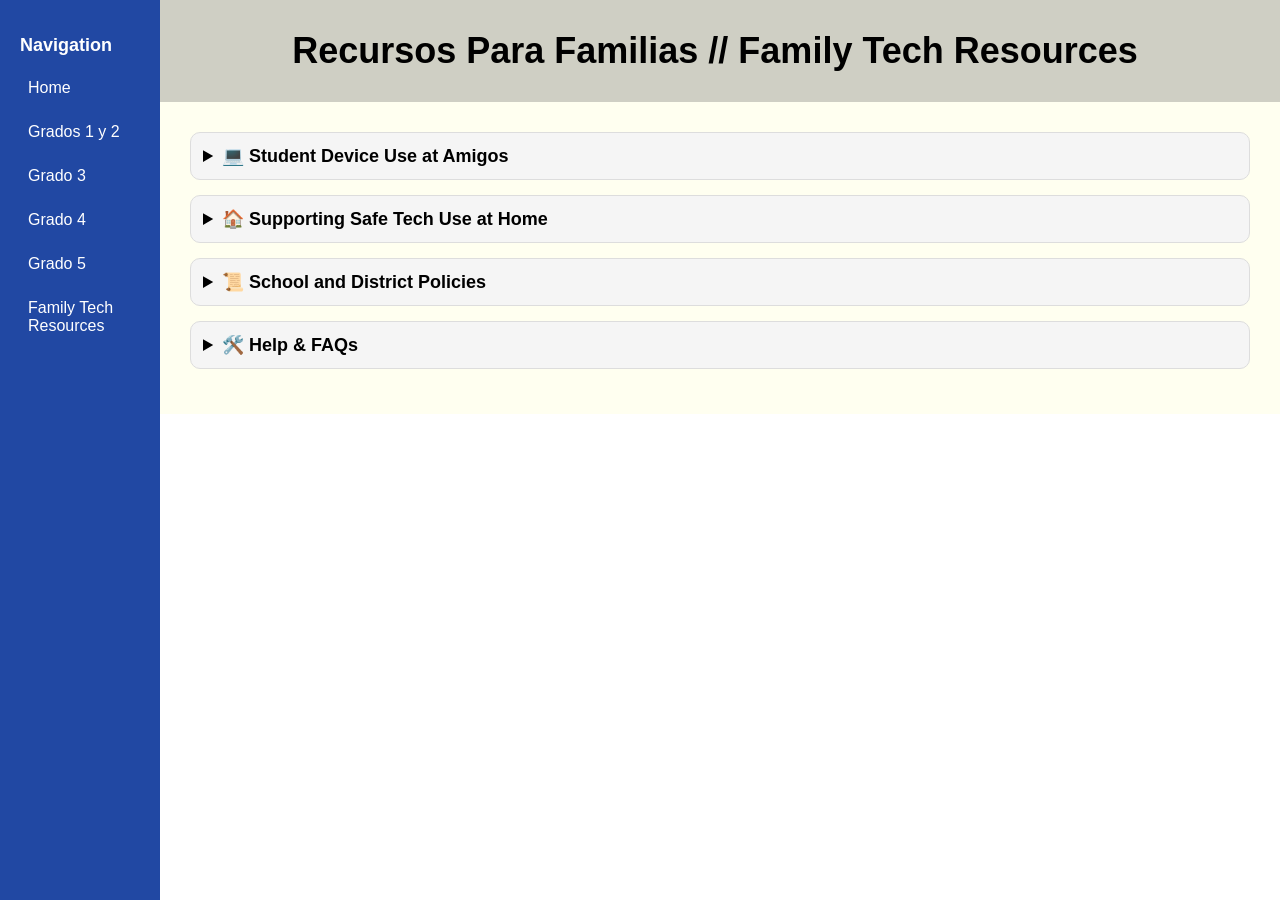
==== fam-resources.html @ 7e69a067 "Significantly update the family resources page, and add more resources. Also update the styles to ma" ====
<!doctype html>
<html>
  <head>
    <meta charset="UTF-8" />
    <title>Recursos/Resources</title>
    <link rel="stylesheet" href="styles.css" />
  </head>

  <body>
    <!-- -----SIDE BAR----- -->
    <div class="sidebar">
      <h2>Navigation</h2>
      <a href="index.html">Home</a>
      <a href="grade1and2.html">Grados 1 y 2</a>
      <a href="grade3.html">Grado 3</a>
      <a href="grade4.html">Grado 4</a>
      <a href="grade5.html">Grado 5</a>
      <a href="fam-resources.html">Family Tech Resources</a>
    </div>
    <!-- ---END SIDE BAR--- -->

    <div class="topBanner resourcesBanner">
      <h1>Recursos Para Familias // Family Tech Resources</h1>
    </div>

    <!-- ---MAIN CONTENT--- -->
    <div class="content">
    <!-- ================================ -->
    <!-- STUDENT DEVICE USE AT AMIGOS -->
    <!-- ================================ -->
    <details class="collapsible">
        <summary>💻 Student Device Use at Amigos</summary>
        <p class="sectionIntro">
            This section explains how student devices are used at Amigos, how access is managed, and what students can expect when using technology at school.
        </p>
    
        <!-- DEVICES AND ACCESS -->
        <details class="sub-collapsible">
            <summary>Devices and Access</summary>
            <p>
                Students at Amigos use Chromebooks as part of their learning, to support academic work and projects.
            </p>
            <p>
                Device access varies by grade level:
            </p>
            <ul>
                <li class="reduce-margin">Pre-K and K: Usage varies by classroom.</li>
                <li>Grade 1: The two classrooms share a single set of chromebooks.</li>
                <li>Grades 2–4: Each student has a chromebook assigned for use at school.</li>
                <li>Grades 5–8: Students are responsible for managing their own device throughout the school day.</li>
                <li>Grades 6–8 (and many 5th grade students): Devices are taken home daily.</li>
            </ul>
            <p>
                Students in grades 1–4 who do not have access to a device at home may be eligible for a take-home
                Chromebook. Families can contact their child’s teacher for more information.
            </p>
        </details>
    
        <!-- ACCOUNTS AND LOGIN -->
        <details class="sub-collapsible">
            <summary>Accounts and Login</summary>
            <p>
                School-issued Chromebooks are designed to work only with district-managed student accounts.
            </p>
            <ul>
                <li class="reduce-margin">Students must use their CPS account to log in.  Personal accounts cannot be used on school devices.</li>
                <li>All student work is completed and saved within district-managed platforms.</li>
            </ul>
            <p>
                This helps ensure that student work is secure and that all tools used in school meet district safety and privacy standards.
            </p>
        </details>
    
        <!-- INTERNET ACCESS AND FILTERING -->
        <details class="sub-collapsible">
            <summary>Internet Access and Filtering</summary>
    
            <p>
                Student chromebooks are connected to a filtered internet system at school, and have on-device filters to support safety outside of school.   Only school-appropriate content is accessible on student devices.</p>
            <p>
                While these systems are designed to be effective, no filtering system is perfect. Students are expected to use devices responsibly and report anything inappropriate to a teacher.
            </p>
    
        </details>
    
        <!-- MONITORING AND CLASSROOM USE -->
        <details class="sub-collapsible">
            <summary>Monitoring and Classroom Use</summary>
    
            <p>
                Technology use at school is structured and supervised. Devices are learning tools, not for personal or entertainment use unless directed by a teacher.
            </p>
    
            <ul>
                <li class="reduce-margin">Teachers actively monitor student device use during class</li>
                <li>Teachers may use tools such as GoGuardian to view and guide student activity</li>
                <li>Students primarily use school-approved platforms such as Google Classroom, Docs, Slides, and otherGoogle for Education tools</li>
            </ul>
    
            <p>
                Devices are used to support instruction, collaboration, and creative work as part of the curriculum.
            </p>
    
        </details>
    
    </details>

      <!-- ========================================= -->
      <!-- SUPPORTING SAFE TECH USE AT HOME -->
      <!-- ========================================= -->
      <details class="collapsible">
        <summary>🏠 Supporting Safe Tech Use at Home</summary>

        <details class="sub-collapsible top-sub-collapsible">
          <summary>Balancing Screen Time</summary>
          <p>
            Encourage a balance between screen-based activities and offline
            play, reading, and family time.
          </p>
        </details>

        <details class="sub-collapsible">
          <summary>Encouraging Creation</summary>
          <p>
            Whenever possible, guide children toward creating (drawing,
            building, designing) rather than only consuming content.
          </p>
        </details>

        <details class="sub-collapsible">
          <summary>Talking About Online Behavior</summary>
          <p>
            Conversations about kindness, respect, and responsibility online can
            help children make thoughtful choices when using technology.
          </p>
        </details>
      </details>

      <!-- ================================ -->
      <!-- SCHOOL & DISTRICT POLICIES -->
      <!-- ================================ -->
    <details class="collapsible">
        <summary>📜 School and District Policies</summary>
    
        <p class="sectionIntro">
            This section provides a simplified overview of how school technology is used and what families should know about
            expectations, privacy, and required forms.
        </p>
    
        <!-- STUDENT CHROMEBOOK USE -->
        <details class="sub-collapsible">
            <summary>Student Chromebook Use</summary>
    
            <p>
                1) School devices, accounts, and internet access are provided to support learning.
                They are owned and managed by the district. This means:
            </p>
            <ul>
                <li class="reduce-margin">The device belongs to the school</li>
                <li>The student account is managed by the district</li>
                <li>Use of school devices and accounts should not be considered private</li>
            </ul>
    
            <p class="top-sub-collapsible">
                2) Activity on school devices and accounts is actively monitored while at school.
                Usage and data may be reviewed if needed to support student safety and ensure appropriate use.
            </p>
    
            <p>
                3) Students are expected to use school technology in a responsible, respectful, and school-appropriate way.
                This includes:
            </p>
    
            <ul>
                <li class="reduce-margin">Using devices for learning and school-related activities</li>
                <li>Keeping personal information safe</li>
                <li>Being respectful and appropriate when communicating online</li>
                <li>Following teacher and school guidelines for technology use</li>
            </ul>
    
            <p style="font-style: italic; font-size: 18px;">
                This is a simplified overview provided for convenience purposes only.  It does not replace the district's official policy. Families should review the full Acceptable Use Policy for complete details:
            </p>
    
            <p>
                <a href="https://resources.finalsite.net/images/v1764113448/eumrrmwht1dqpwoahqrb/acceptableusepolicy_1.pdf"
                    target="_blank">
                    View the full Acceptable Use Policy (AUP)
                </a>
            </p>
    
        </details>
    
        <!-- HOTSPOT USE -->
        <details class="sub-collapsible">
            <summary>At-Home Hotspot Use</summary>
    
            <p>
                Families without internet access at home can receive a hotspot from the district to support learning at home. These devices are provided to help students access schoolwork and academic resources.
            </p>
    
            <p>
                Please note:
            </p>
    
            <ul>
                <li class="reduce-margin">The hotspot is designed to work only with school-issued Chromebooks. It should not be used with personal phones, tablets, or other devices.</li>
                <li>It is intended for schoolwork and educational use only.</li>
                <li>It should be used during the school year and returned at the end of the year, unless the family has district approval to use the device for summer learning needs. </li>
            </ul>
    
            <p>
                While using a hotspot, the district can and does monitor how much data is being used, but cannot see specific browsing activity. Devices remain filtered, however, and browsing history is still saved on the device.
            </p>
    
            <p>
                If a hotspot is not being utilized, or is being used inappropriately, the school may request that it be returned.
            </p>
    
        </details>
    
        <!-- PRIVACY AND DATA -->
        <details class="sub-collapsible">
            <summary>Privacy and Data</summary>
    
            <p>
                Student devices, accounts, and internet access are managed by the school district to support learning and
                safety.
            </p>
    
            <p>
                This means:
            </p>
    
            <ul>
                <li class="reduce-margin">Activity on school devices and accounts is actively monitored while at school</li>
                <li>Use of school-managed technology should not be considered private</li>
                <li>Usage and data may be reviewed if needed to support safety or investigate concerns</li>
            </ul>
    
            <p>
                Additionally, the district takes student data & privacy seriously. Student information is protected under district policy and state
                & federal law. As such, it is crucial that students use only their own accounts and only use their accounts with approved tools and platforms.
            </p>
    
        </details>
    
        <!-- FORMS AND PERMISSIONS -->
        <details class="sub-collapsible">
            <summary>Forms and Permissions</summary>
    
            <p>
                At the beginning of each year, families are asked to review and complete a number of important school forms through the <a href="https://secure1.cpsd.us/family_portal/" target="_blank">
                CPSD Family Portal.
                </a> 
            </p>
            <p>
                These forms include various district and school forms. The most important for technology usage purposes are:
            </p>
    
            <ul>
                <li>Acceptable Use Policy (AUP)</li>
                <li>Student Device Agreement</li>
                <li>Media Release (permission to share student's image, name, or work with our CPS community)</li>
            </ul>
    
            <p>
                Completing these forms allows students to use school technology and participate fully in class activities.
            </p>
    
            <p>
                If you need help accessing or completing these forms, please contact the school for support.
            </p>
    
        </details>
    
    </details>

      <!-- ====================== -->
      <!-- HELP & FAQS -->
      <!-- ====================== -->
      <details class="collapsible">
        <summary>🛠️ Help & FAQs</summary>

        <details class="sub-collapsible top-sub-collapsible">
          <summary>Common Questions</summary>
          <p>
            Why can’t my child access certain websites? Why does Google
            Classroom sometimes appear empty? These are common issues and are
            usually related to filters or assignment timing.
          </p>
        </details>

        <details class="sub-collapsible">
          <summary>Login Help</summary>
          <p>
            Make sure students are logged into their school account (not a
            personal account) when accessing school tools like Google Classroom.
          </p>
        </details>

        <details class="sub-collapsible">
          <summary>When Something Isn’t Working</summary>
          <p>
            Try refreshing the page, logging out and back in, or restarting the
            device. If problems continue, reach out for support.
          </p>
        </details>
      </details>
    </div>
  </body>
</html>
---- styles.css ----
body {
  margin: 0;
  font-family: Arial, sans-serif;
  /*display: flex;*/
}

/* ---TOP BANNER STYLES--- */
.topBanner {
  margin-left: 150px;
  display: flex;
  justify-content: center;
  align-items: center;
}
.topBanner h1 {
  font-size: 36px;
  font-weight: bold;
  text-align: center;
  width: 100%;
  margin: 0;
  padding: 30px;
  max-width: 900px;
}
/* home top banner */
.homeBanner {
  background: #ef9a9a;
}
/* 1st and 2nd top banner */
.firstSecondBanner {
  background: #fccffc;
}
/* 3rd grade top banner */
.thirdBanner {
  background: #3eb489;
}
/* 4th grade top banner */
.fourthBanner {
  background: #fcefb4;
}
/* 5th grade top banner */
.fifthBanner {
  background: #a7c7e7;
}
/* Resources top banner */
.resourcesBanner {
  background: #cfcfc4;
}
/* ---END TOP BANNER---*/

/* ---SIDEBAR--- */
.sidebar {
  width: 120px;
  background: #2148a3;
  color: white;
  height: 100vh;
  padding: 20px;
  position: fixed;
}
.sidebar h2 {
  font-size: 18px;
}
.sidebar a {
  display: block;
  color: white;
  text-decoration: none;
  margin: 10px 0;
  padding: 8px;
  border-radius: 6px;
}
.sidebar a:hover {
  background: #34495e;
}
/* ---END SIDEBAR--- */

/* ---MAIN CONTENT--- */
.content {
  margin-left: 160px;
  padding: 30px;
  /*max-width: 900px;*/
  background: #fffff0;
}
.blurb {
  font-size: 20px;
  font-weight: 500;
  /*padding: 0px px 25px 15px;
  width: 90%;*/
  text-align: center;
  margin: 0 auto;
  padding: 10px 30px 25px 30px;
  max-width: 900px;
}
h1 {
  margin-top: 10px;
}

/* ---COLLAPSIBLE SECTIONS--- */
details {
  margin-bottom: 15px;
  border: 1px solid #ddd;
  border-radius: 10px;
  padding: 12px;
  background: #f5f5f5;
}
summary {
  font-weight: bold;
  cursor: pointer;
  font-size: 18px;
}
.sub-collapsible {
  /*styles here*/
    margin-left: 15px;
}
.top-sub-collapsible {
  margin-top: 15px;
}
.reduce-margin {
  margin-top: -8px;
}
img {
  max-width: 100%;
  margin-top: 10px;
  border-radius: 8px;
}

/* ---Optional: make it look nicer on small screens--- */
@media (max-width: 700px) {
  .sidebar {
    position: relative;
    width: 100%;
    height: auto;
  }

  .content {
    margin-left: 0;
  }
}
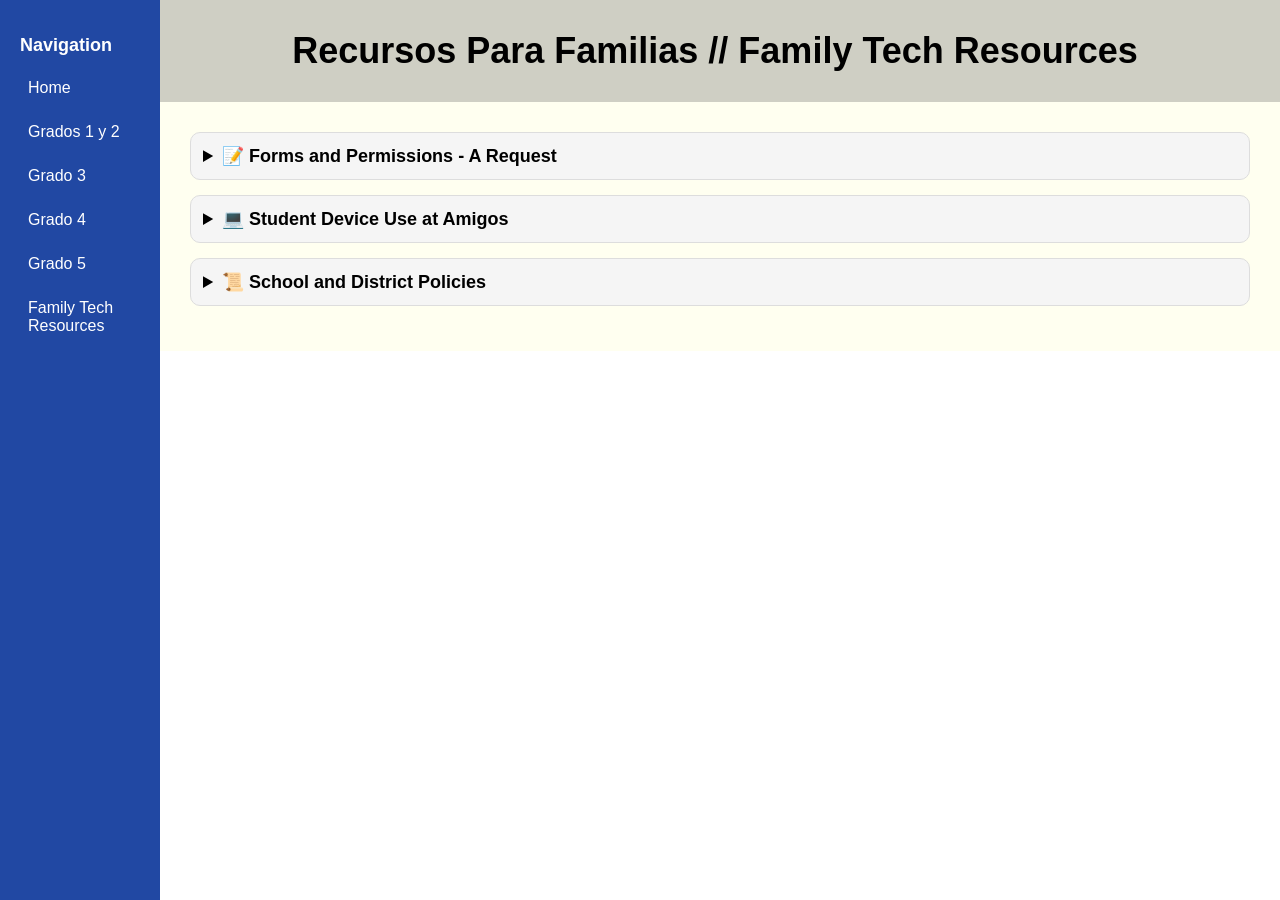
==== commit a2647bf4: "Adds content and restructures information in fam resources page" ====
--- a/fam-resources.html
+++ b/fam-resources.html
@@ -1,312 +1,283 @@
 <!doctype html>
 <html>
-  <head>
-    <meta charset="UTF-8" />
-    <title>Recursos/Resources</title>
-    <link rel="stylesheet" href="styles.css" />
-  </head>
-
-  <body>
-    <!-- -----SIDE BAR----- -->
-    <div class="sidebar">
-      <h2>Navigation</h2>
-      <a href="index.html">Home</a>
-      <a href="grade1and2.html">Grados 1 y 2</a>
-      <a href="grade3.html">Grado 3</a>
-      <a href="grade4.html">Grado 4</a>
-      <a href="grade5.html">Grado 5</a>
-      <a href="fam-resources.html">Family Tech Resources</a>
-    </div>
-    <!-- ---END SIDE BAR--- -->
-
-    <div class="topBanner resourcesBanner">
-      <h1>Recursos Para Familias // Family Tech Resources</h1>
-    </div>
-
-    <!-- ---MAIN CONTENT--- -->
-    <div class="content">
-    <!-- ================================ -->
-    <!-- STUDENT DEVICE USE AT AMIGOS -->
-    <!-- ================================ -->
-    <details class="collapsible">
-        <summary>💻 Student Device Use at Amigos</summary>
-        <p class="sectionIntro">
-            This section explains how student devices are used at Amigos, how access is managed, and what students can expect when using technology at school.
-        </p>
-    
-        <!-- DEVICES AND ACCESS -->
-        <details class="sub-collapsible">
-            <summary>Devices and Access</summary>
-            <p>
-                Students at Amigos use Chromebooks as part of their learning, to support academic work and projects.
-            </p>
-            <p>
-                Device access varies by grade level:
-            </p>
-            <ul>
-                <li class="reduce-margin">Pre-K and K: Usage varies by classroom.</li>
-                <li>Grade 1: The two classrooms share a single set of chromebooks.</li>
-                <li>Grades 2–4: Each student has a chromebook assigned for use at school.</li>
-                <li>Grades 5–8: Students are responsible for managing their own device throughout the school day.</li>
-                <li>Grades 6–8 (and many 5th grade students): Devices are taken home daily.</li>
-            </ul>
-            <p>
-                Students in grades 1–4 who do not have access to a device at home may be eligible for a take-home
-                Chromebook. Families can contact their child’s teacher for more information.
-            </p>
-        </details>
-    
-        <!-- ACCOUNTS AND LOGIN -->
-        <details class="sub-collapsible">
-            <summary>Accounts and Login</summary>
-            <p>
-                School-issued Chromebooks are designed to work only with district-managed student accounts.
-            </p>
-            <ul>
-                <li class="reduce-margin">Students must use their CPS account to log in.  Personal accounts cannot be used on school devices.</li>
-                <li>All student work is completed and saved within district-managed platforms.</li>
-            </ul>
-            <p>
-                This helps ensure that student work is secure and that all tools used in school meet district safety and privacy standards.
-            </p>
-        </details>
-    
-        <!-- INTERNET ACCESS AND FILTERING -->
-        <details class="sub-collapsible">
-            <summary>Internet Access and Filtering</summary>
-    
-            <p>
-                Student chromebooks are connected to a filtered internet system at school, and have on-device filters to support safety outside of school.   Only school-appropriate content is accessible on student devices.</p>
-            <p>
-                While these systems are designed to be effective, no filtering system is perfect. Students are expected to use devices responsibly and report anything inappropriate to a teacher.
-            </p>
-    
-        </details>
-    
-        <!-- MONITORING AND CLASSROOM USE -->
-        <details class="sub-collapsible">
-            <summary>Monitoring and Classroom Use</summary>
-    
-            <p>
-                Technology use at school is structured and supervised. Devices are learning tools, not for personal or entertainment use unless directed by a teacher.
-            </p>
-    
-            <ul>
-                <li class="reduce-margin">Teachers actively monitor student device use during class</li>
-                <li>Teachers may use tools such as GoGuardian to view and guide student activity</li>
-                <li>Students primarily use school-approved platforms such as Google Classroom, Docs, Slides, and otherGoogle for Education tools</li>
-            </ul>
-    
-            <p>
-                Devices are used to support instruction, collaboration, and creative work as part of the curriculum.
-            </p>
-    
-        </details>
-    
-    </details>
-
-      <!-- ========================================= -->
-      <!-- SUPPORTING SAFE TECH USE AT HOME -->
-      <!-- ========================================= -->
-      <details class="collapsible">
-        <summary>🏠 Supporting Safe Tech Use at Home</summary>
-
-        <details class="sub-collapsible top-sub-collapsible">
-          <summary>Balancing Screen Time</summary>
-          <p>
-            Encourage a balance between screen-based activities and offline
-            play, reading, and family time.
-          </p>
-        </details>
-
-        <details class="sub-collapsible">
-          <summary>Encouraging Creation</summary>
-          <p>
-            Whenever possible, guide children toward creating (drawing,
-            building, designing) rather than only consuming content.
-          </p>
-        </details>
-
-        <details class="sub-collapsible">
-          <summary>Talking About Online Behavior</summary>
-          <p>
-            Conversations about kindness, respect, and responsibility online can
-            help children make thoughtful choices when using technology.
-          </p>
-        </details>
-      </details>
-
-      <!-- ================================ -->
-      <!-- SCHOOL & DISTRICT POLICIES -->
-      <!-- ================================ -->
-    <details class="collapsible">
-        <summary>📜 School and District Policies</summary>
-    
-        <p class="sectionIntro">
-            This section provides a simplified overview of how school technology is used and what families should know about
-            expectations, privacy, and required forms.
-        </p>
-    
-        <!-- STUDENT CHROMEBOOK USE -->
-        <details class="sub-collapsible">
-            <summary>Student Chromebook Use</summary>
-    
-            <p>
-                1) School devices, accounts, and internet access are provided to support learning.
-                They are owned and managed by the district. This means:
-            </p>
-            <ul>
-                <li class="reduce-margin">The device belongs to the school</li>
-                <li>The student account is managed by the district</li>
-                <li>Use of school devices and accounts should not be considered private</li>
-            </ul>
-    
-            <p class="top-sub-collapsible">
-                2) Activity on school devices and accounts is actively monitored while at school.
-                Usage and data may be reviewed if needed to support student safety and ensure appropriate use.
-            </p>
-    
-            <p>
-                3) Students are expected to use school technology in a responsible, respectful, and school-appropriate way.
-                This includes:
-            </p>
-    
-            <ul>
-                <li class="reduce-margin">Using devices for learning and school-related activities</li>
-                <li>Keeping personal information safe</li>
-                <li>Being respectful and appropriate when communicating online</li>
-                <li>Following teacher and school guidelines for technology use</li>
-            </ul>
-    
-            <p style="font-style: italic; font-size: 18px;">
-                This is a simplified overview provided for convenience purposes only.  It does not replace the district's official policy. Families should review the full Acceptable Use Policy for complete details:
-            </p>
-    
-            <p>
-                <a href="https://resources.finalsite.net/images/v1764113448/eumrrmwht1dqpwoahqrb/acceptableusepolicy_1.pdf"
-                    target="_blank">
-                    View the full Acceptable Use Policy (AUP)
-                </a>
-            </p>
-    
-        </details>
-    
-        <!-- HOTSPOT USE -->
-        <details class="sub-collapsible">
-            <summary>At-Home Hotspot Use</summary>
-    
-            <p>
-                Families without internet access at home can receive a hotspot from the district to support learning at home. These devices are provided to help students access schoolwork and academic resources.
-            </p>
-    
-            <p>
-                Please note:
-            </p>
-    
-            <ul>
-                <li class="reduce-margin">The hotspot is designed to work only with school-issued Chromebooks. It should not be used with personal phones, tablets, or other devices.</li>
-                <li>It is intended for schoolwork and educational use only.</li>
-                <li>It should be used during the school year and returned at the end of the year, unless the family has district approval to use the device for summer learning needs. </li>
-            </ul>
-    
-            <p>
-                While using a hotspot, the district can and does monitor how much data is being used, but cannot see specific browsing activity. Devices remain filtered, however, and browsing history is still saved on the device.
-            </p>
-    
-            <p>
-                If a hotspot is not being utilized, or is being used inappropriately, the school may request that it be returned.
-            </p>
-    
-        </details>
-    
-        <!-- PRIVACY AND DATA -->
-        <details class="sub-collapsible">
-            <summary>Privacy and Data</summary>
-    
-            <p>
-                Student devices, accounts, and internet access are managed by the school district to support learning and
-                safety.
-            </p>
-    
-            <p>
-                This means:
-            </p>
-    
-            <ul>
-                <li class="reduce-margin">Activity on school devices and accounts is actively monitored while at school</li>
-                <li>Use of school-managed technology should not be considered private</li>
-                <li>Usage and data may be reviewed if needed to support safety or investigate concerns</li>
-            </ul>
-    
-            <p>
-                Additionally, the district takes student data & privacy seriously. Student information is protected under district policy and state
-                & federal law. As such, it is crucial that students use only their own accounts and only use their accounts with approved tools and platforms.
-            </p>
-    
-        </details>
-    
-        <!-- FORMS AND PERMISSIONS -->
-        <details class="sub-collapsible">
-            <summary>Forms and Permissions</summary>
-    
-            <p>
-                At the beginning of each year, families are asked to review and complete a number of important school forms through the <a href="https://secure1.cpsd.us/family_portal/" target="_blank">
-                CPSD Family Portal.
-                </a> 
-            </p>
-            <p>
-                These forms include various district and school forms. The most important for technology usage purposes are:
-            </p>
-    
-            <ul>
-                <li>Acceptable Use Policy (AUP)</li>
-                <li>Student Device Agreement</li>
-                <li>Media Release (permission to share student's image, name, or work with our CPS community)</li>
-            </ul>
-    
-            <p>
-                Completing these forms allows students to use school technology and participate fully in class activities.
-            </p>
-    
-            <p>
-                If you need help accessing or completing these forms, please contact the school for support.
-            </p>
-    
-        </details>
-    
-    </details>
-
-      <!-- ====================== -->
-      <!-- HELP & FAQS -->
-      <!-- ====================== -->
-      <details class="collapsible">
-        <summary>🛠️ Help & FAQs</summary>
-
-        <details class="sub-collapsible top-sub-collapsible">
-          <summary>Common Questions</summary>
-          <p>
-            Why can’t my child access certain websites? Why does Google
-            Classroom sometimes appear empty? These are common issues and are
-            usually related to filters or assignment timing.
-          </p>
-        </details>
-
-        <details class="sub-collapsible">
-          <summary>Login Help</summary>
-          <p>
-            Make sure students are logged into their school account (not a
-            personal account) when accessing school tools like Google Classroom.
-          </p>
-        </details>
-
-        <details class="sub-collapsible">
-          <summary>When Something Isn’t Working</summary>
-          <p>
-            Try refreshing the page, logging out and back in, or restarting the
-            device. If problems continue, reach out for support.
-          </p>
-        </details>
-      </details>
-    </div>
-  </body>
+	<head>
+		<meta charset="UTF-8" />
+		<title>Recursos/Resources</title>
+		<link
+			rel="stylesheet"
+			href="styles.css"
+		/>
+	</head>
+
+	<body>
+		<!-- -----SIDE BAR----- -->
+		<div class="sidebar">
+			<h2>Navigation</h2>
+			<a href="index.html">Home</a>
+			<a href="grade1and2.html">Grados 1 y 2</a>
+			<a href="grade3.html">Grado 3</a>
+			<a href="grade4.html">Grado 4</a>
+			<a href="grade5.html">Grado 5</a>
+			<a href="fam-resources.html">Family Tech Resources</a>
+		</div>
+		<!-- ---END SIDE BAR--- -->
+
+		<div class="topBanner resourcesBanner">
+			<h1>Recursos Para Familias // Family Tech Resources</h1>
+		</div>
+
+		<!-- ---MAIN CONTENT--- -->
+		<div class="content">
+			<!-- ================================ -->
+			<!-- FORMS AND PERMISSIONS -->
+			<!-- ================================ -->
+			<details class="collapsible">
+				<summary>📝 Forms and Permissions - A Request</summary>
+
+				<p class="sectionIntro">
+					At the beginning of each school year, families are asked to complete a variety of important forms through the
+					<a
+						href="https://secure1.cpsd.us/family_portal/"
+						target="_blank"
+						>CPSD Family Portal</a
+					>.
+				</p>
+
+				<p>For technology use at school, we want to highlight a few key forms. Completing these forms allows students to use school devices and participate fully in classroom activities. We ask that you please ensure that you have reviewed and completed the following:</p>
+
+				<ul>
+					<li class="reduce-margin">Acceptable Use Policy (AUP)</li>
+					<li>Student Device Agreement</li>
+					<li>Media Release (permission to share your child’s image, name, or work within the CPS community)</li>
+				</ul>
+
+				<p></p>
+
+				<p>If you need help accessing or completing these forms, please contact the school for support.</p>
+			</details>
+
+			<!-- ================================ -->
+			<!-- STUDENT DEVICE USE AT AMIGOS -->
+			<!-- ================================ -->
+			<details class="collapsible">
+				<summary>💻 Student Device Use at Amigos</summary>
+				<p class="sectionIntro">How student devices are used at Amigos, how access is managed, and what students can expect when using tech at school</p>
+
+				<!-- DEVICES AND ACCESS -->
+				<details class="sub-collapsible">
+					<summary>Devices and Access</summary>
+					<p>Students at Amigos use Chromebooks as part of their learning, to support academic work and projects.</p>
+					<p>Device access varies by grade level:</p>
+					<ul>
+						<li class="reduce-margin"><span class="bold">Pre-K and K:</span> Usage varies by classroom.</li>
+						<li><span class="bold">Grade 1:</span> The two classrooms share a single set of chromebooks.</li>
+						<li><span class="bold">Grades 2–4:</span> Each student has a chromebook assigned for use at school.</li>
+						<li><span class="bold">Grades 5–8:</span> Students are responsible for managing their own device throughout the school day.</li>
+						<br />
+						<li><span class="bold">For students in grades 6–8 (and many in 5th grade):</span> Devices are carried between home and school daily.</li>
+					</ul>
+					<p>Students in grades 1–4 who do not have access to a device at home may be eligible for a take-home Chromebook. Families can contact their child’s teacher for more information.</p>
+				</details>
+
+				<!-- ACCOUNTS AND LOGIN -->
+				<details class="sub-collapsible">
+					<summary>Accounts and Login</summary>
+					<p>School-issued Chromebooks are designed to work only with district-managed student accounts.</p>
+					<ul>
+						<li class="reduce-margin">Students must use their CPS account to log in. Personal accounts cannot be used on school devices.</li>
+						<li>Students generally log into other sites or platforms using the "login with Google" option, or else are logged in automatically via ClassLink.</li>
+						<li>All student work is completed and saved within district-managed platforms. This helps ensure that student work is secure and that all tools used in school meet district safety and privacy standards.</li>
+					</ul>
+				</details>
+
+				<!-- INTERNET ACCESS AND FILTERING -->
+				<details class="sub-collapsible">
+					<summary>Internet Access and Filtering</summary>
+
+					<p>Student chromebooks are connected to a filtered internet network at school, and have on-device filters to support safety outside of school.</p>
+					<p>While these systems are designed to be effective, no filtering system is perfect. Students are expected to use devices responsibly and report anything inappropriate to a teacher.</p>
+				</details>
+
+				<!-- MONITORING AND CLASSROOM USE -->
+				<details class="sub-collapsible">
+					<summary>Monitoring and Classroom Use</summary>
+
+					<p>Technology use at school is structured and supervised. Devices are learning tools, not toys for entertainment or personal use. They are used to support instruction, collaboration, and creative work as part of the curriculum.</p>
+					<ul>
+						<li class="reduce-margin">Teachers actively monitor student device use during class</li>
+						<li>Teachers use tools such as GoGuardian to view and guide student activity</li>
+						<li>Students use only school-approved or district-approved platforms (like Google Classroom, Docs, Slides, etc.)</li>
+					</ul>
+				</details>
+			</details>
+
+			<!-- ========================================= -->
+			<!-- SUPPORTING SAFE TECH USE AT HOME -->
+			<!-- ========================================= -->
+			<!--
+			<details class="collapsible">
+				<summary>🏠 Supporting Safe Tech Use at Home</summary>
+
+				<details class="sub-collapsible top-sub-collapsible">
+					<summary>Balancing Screen Time</summary>
+					<p>Encourage a balance between screen-based activities and offline play, reading, and family time.</p>
+				</details>
+
+				<details class="sub-collapsible">
+					<summary>Encouraging Creation</summary>
+					<p>Whenever possible, guide children toward creating (drawing, building, designing) rather than only consuming content.</p>
+				</details>
+
+				<details class="sub-collapsible">
+					<summary>Talking About Online Behavior</summary>
+					<p>Conversations about kindness, respect, and responsibility online can help children make thoughtful choices when using technology.</p>
+				</details>
+			</details>
+			-->
+			<!-- ================================ -->
+			<!-- SCHOOL & DISTRICT POLICIES -->
+			<!-- ================================ -->
+			<details class="collapsible">
+				<summary>📜 School and District Policies</summary>
+
+				<p class="sectionIntro">This section provides a simplified overview of how school technology is used and what families should know about expectations, privacy, and required forms.</p>
+				<!-- ACADEMIC INTEGRITY -->
+				<details class="sub-collapsible">
+					<summary>Academic Integrity & Plagiarism</summary>
+
+					<p><span class="ital">Academic integrity</span> means doing your own work, giving credit to sources, and using technology in ways that support learning rather than replacing it.</p>
+
+					<p>Expectations vary by grade level:</p>
+
+					<ul>
+						<li class="reduce-margin"><strong>Grades 1–6:</strong> Students are generally expected to complete work on their own, avoid copying from others, and give appropriate credit when using ideas, images, or information from a source.</li>
+						<li><strong>Grades 7–8:</strong> Guidelines related to tools such as writing assistants (like Grammarly), translation tools (like Google Translate), and generative AI (like ChatGPT or Gemini) are still being developed. Families and students should refer to the assignment instructions or check with their teacher for the most up-to-date expectations for each class or assignment.</li>
+					</ul>
+
+					<p>As policies continue to evolve, this section will be updated with clearer guidance. In the meantime, teachers will communicate specific expectations for academic integrity and appropriate tool use for each class or assignment.</p>
+				</details>
+				<!-- STUDENT CHROMEBOOK USE -->
+				<details class="sub-collapsible">
+					<summary>Student Chromebook Use</summary>
+
+					<p>1) School devices, accounts, and internet access are provided to support learning. They are owned and managed by the district. This means:</p>
+					<ul>
+						<li class="reduce-margin">The device belongs to the school/district</li>
+						<li>The student account is managed by the district</li>
+						<li>Use of school devices and accounts should not be considered private</li>
+					</ul>
+
+					<p class="top-sub-collapsible">2) Activity on school devices and accounts is actively monitored while at school. Usage and data (both in-school and out-of-school) may be reviewed if needed to support student safety and ensure appropriate use.</p>
+
+					<p>3) Students are expected to use school technology in a responsible, respectful, and school-appropriate way. This includes:</p>
+
+					<ul>
+						<li class="reduce-margin">Using devices for learning and school-related activities</li>
+						<li>Keeping personal information safe</li>
+						<li>Being respectful and appropriate when communicating online</li>
+						<li>Following teacher and school guidelines for technology use</li>
+					</ul>
+
+					<p style="font-style: italic; font-size: 18px">This is a simplified overview provided for convenience purposes only. It does not replace the district's official Acceptable Use Policy. Families should review the full Policy for complete details:</p>
+
+					<p>
+						<a
+							href="https://resources.finalsite.net/images/v1764113448/eumrrmwht1dqpwoahqrb/acceptableusepolicy_1.pdf"
+							target="_blank"
+						>
+							View the full Acceptable Use Policy (AUP)
+						</a>
+					</p>
+				</details>
+
+				<!-- HOTSPOT USE -->
+				<details class="sub-collapsible">
+					<summary>At-Home Hotspot Use</summary>
+
+					<p>Families without internet access at home can receive a hotspot from the district to support learning at home. These devices are provided to help students access schoolwork and academic resources.</p>
+
+					<p>Please note:</p>
+
+					<ul>
+						<li class="reduce-margin">The hotspot is designed to work only with school-issued Chromebooks. It should not be used with personal phones, tablets, or other devices.</li>
+						<li>It is intended for schoolwork and educational use only.</li>
+						<li>It should be used during the school year and returned at the end of the year, unless the family has district approval to use the device for summer learning needs.</li>
+					</ul>
+
+					<p>While using a hotspot, the district can and does monitor how much data is being used, but cannot see specific browsing activity. Devices remain filtered, however, and browsing history is still saved on the device.</p>
+
+					<p>If a hotspot is not being utilized, or is being used inappropriately, the school may request that it be returned.</p>
+				</details>
+
+				<!-- PRIVACY AND DATA -->
+				<details class="sub-collapsible">
+					<summary>Privacy and Data</summary>
+
+					<p>Student devices, accounts, and internet access are managed by the school district to support learning and safety.</p>
+
+					<p>This means:</p>
+
+					<ul>
+						<li class="reduce-margin">Activity on school devices and accounts is actively monitored while at school</li>
+						<li>Use of school-managed technology should not be considered private</li>
+						<li>Usage and data may be reviewed if needed to support safety or investigate concerns</li>
+					</ul>
+
+					<p>Additionally, the district takes student data & privacy seriously. Student information is protected under district policy and state & federal law. As such, it is crucial that students use only their own accounts and only use their accounts with approved tools and platforms.</p>
+				</details>
+
+				<!-- FORMS AND PERMISSIONS -->
+				<details class="sub-collapsible">
+					<summary>Forms and Permissions</summary>
+
+					<p>
+						At the beginning of each year, families are asked to review and complete a number of important school forms through the
+						<a
+							href="https://secure1.cpsd.us/family_portal/"
+							target="_blank"
+						>
+							CPSD Family Portal.
+						</a>
+					</p>
+					<p>These forms include various district and school forms. The most important for technology usage purposes are:</p>
+
+					<ul>
+						<li>Acceptable Use Policy (AUP)</li>
+						<li>Student Device Agreement</li>
+						<li>Media Release (permission to share student's image, name, or work with our CPS community)</li>
+					</ul>
+
+					<p>Completing these forms allows students to use school technology and participate fully in class activities.</p>
+
+					<p>If you need help accessing or completing these forms, please contact the school for support.</p>
+				</details>
+			</details>
+
+			<!-- ====================== -->
+			<!-- HELP & FAQS -->
+			<!-- ====================== -->
+			<!--
+			<details class="collapsible">
+				<summary>🛠️ Help & FAQs</summary>
+
+				<details class="sub-collapsible top-sub-collapsible">
+					<summary>Common Questions</summary>
+					<p>
+						Why can’t my child access certain websites? Why does Google Classroom sometimes appear empty? These are common issues and are usually related to filters or assignment timing.
+					</p>
+				</details>
+
+				<details class="sub-collapsible">
+					<summary>Login Help</summary>
+					<p>Make sure students are logged into their school account (not a personal account) when accessing school tools like Google Classroom.</p>
+				</details>
+
+				<details class="sub-collapsible">
+					<summary>When Something Isn’t Working</summary>
+					<p>Try refreshing the page, logging out and back in, or restarting the device. If problems continue, reach out for support.</p>
+				</details>
+			</details>
+			-->
+		</div>
+	</body>
 </html>
--- a/styles.css
+++ b/styles.css
@@ -1,135 +1,144 @@
 body {
-  margin: 0;
-  font-family: Arial, sans-serif;
-  /*display: flex;*/
+	margin: 0;
+	font-family: Arial, sans-serif;
+	/*display: flex;*/
 }
 
 /* ---TOP BANNER STYLES--- */
 .topBanner {
-  margin-left: 150px;
-  display: flex;
-  justify-content: center;
-  align-items: center;
+	margin-left: 150px;
+	display: flex;
+	justify-content: center;
+	align-items: center;
 }
 .topBanner h1 {
-  font-size: 36px;
-  font-weight: bold;
-  text-align: center;
-  width: 100%;
-  margin: 0;
-  padding: 30px;
-  max-width: 900px;
+	font-size: 36px;
+	font-weight: bold;
+	text-align: center;
+	width: 100%;
+	margin: 0;
+	padding: 30px;
+	max-width: 900px;
 }
 /* home top banner */
 .homeBanner {
-  background: #ef9a9a;
+	background: #ef9a9a;
 }
 /* 1st and 2nd top banner */
 .firstSecondBanner {
-  background: #fccffc;
+	background: #fccffc;
 }
 /* 3rd grade top banner */
 .thirdBanner {
-  background: #3eb489;
+	background: #3eb489;
 }
 /* 4th grade top banner */
 .fourthBanner {
-  background: #fcefb4;
+	background: #fcefb4;
 }
 /* 5th grade top banner */
 .fifthBanner {
-  background: #a7c7e7;
+	background: #a7c7e7;
 }
 /* Resources top banner */
 .resourcesBanner {
-  background: #cfcfc4;
+	background: #cfcfc4;
 }
 /* ---END TOP BANNER---*/
 
 /* ---SIDEBAR--- */
 .sidebar {
-  width: 120px;
-  background: #2148a3;
-  color: white;
-  height: 100vh;
-  padding: 20px;
-  position: fixed;
+	width: 120px;
+	background: #2148a3;
+	color: white;
+	height: 100vh;
+	padding: 20px;
+	position: fixed;
 }
 .sidebar h2 {
-  font-size: 18px;
+	font-size: 18px;
 }
 .sidebar a {
-  display: block;
-  color: white;
-  text-decoration: none;
-  margin: 10px 0;
-  padding: 8px;
-  border-radius: 6px;
+	display: block;
+	color: white;
+	text-decoration: none;
+	margin: 10px 0;
+	padding: 8px;
+	border-radius: 6px;
 }
 .sidebar a:hover {
-  background: #34495e;
+	background: #34495e;
 }
 /* ---END SIDEBAR--- */
 
 /* ---MAIN CONTENT--- */
 .content {
-  margin-left: 160px;
-  padding: 30px;
-  /*max-width: 900px;*/
-  background: #fffff0;
+	margin-left: 160px;
+	padding: 30px;
+	/*max-width: 900px;*/
+	background: #fffff0;
+}
+.ital {
+	font-style: italic;
+}
+.bold {
+	font-weight: bold;
 }
 .blurb {
-  font-size: 20px;
-  font-weight: 500;
-  /*padding: 0px px 25px 15px;
+	font-size: 20px;
+	font-weight: 500;
+	/*padding: 0px px 25px 15px;
   width: 90%;*/
-  text-align: center;
-  margin: 0 auto;
-  padding: 10px 30px 25px 30px;
-  max-width: 900px;
+	text-align: center;
+	margin: 0 auto;
+	padding: 10px 30px 25px 30px;
+	max-width: 900px;
+}
+li {
+	margin-bottom: 5px;
 }
 h1 {
-  margin-top: 10px;
+	margin-top: 10px;
 }
 
 /* ---COLLAPSIBLE SECTIONS--- */
 details {
-  margin-bottom: 15px;
-  border: 1px solid #ddd;
-  border-radius: 10px;
-  padding: 12px;
-  background: #f5f5f5;
+	margin-bottom: 15px;
+	border: 1px solid #ddd;
+	border-radius: 10px;
+	padding: 12px;
+	background: #f5f5f5;
 }
 summary {
-  font-weight: bold;
-  cursor: pointer;
-  font-size: 18px;
+	font-weight: bold;
+	cursor: pointer;
+	font-size: 18px;
 }
 .sub-collapsible {
-  /*styles here*/
-    margin-left: 15px;
+	/*styles here*/
+	margin-left: 15px;
 }
 .top-sub-collapsible {
-  margin-top: 15px;
+	margin-top: 15px;
 }
 .reduce-margin {
-  margin-top: -8px;
+	margin-top: -8px;
 }
 img {
-  max-width: 100%;
-  margin-top: 10px;
-  border-radius: 8px;
+	max-width: 100%;
+	margin-top: 10px;
+	border-radius: 8px;
 }
 
 /* ---Optional: make it look nicer on small screens--- */
 @media (max-width: 700px) {
-  .sidebar {
-    position: relative;
-    width: 100%;
-    height: auto;
-  }
+	.sidebar {
+		position: relative;
+		width: 100%;
+		height: auto;
+	}
 
-  .content {
-    margin-left: 0;
-  }
+	.content {
+		margin-left: 0;
+	}
 }
